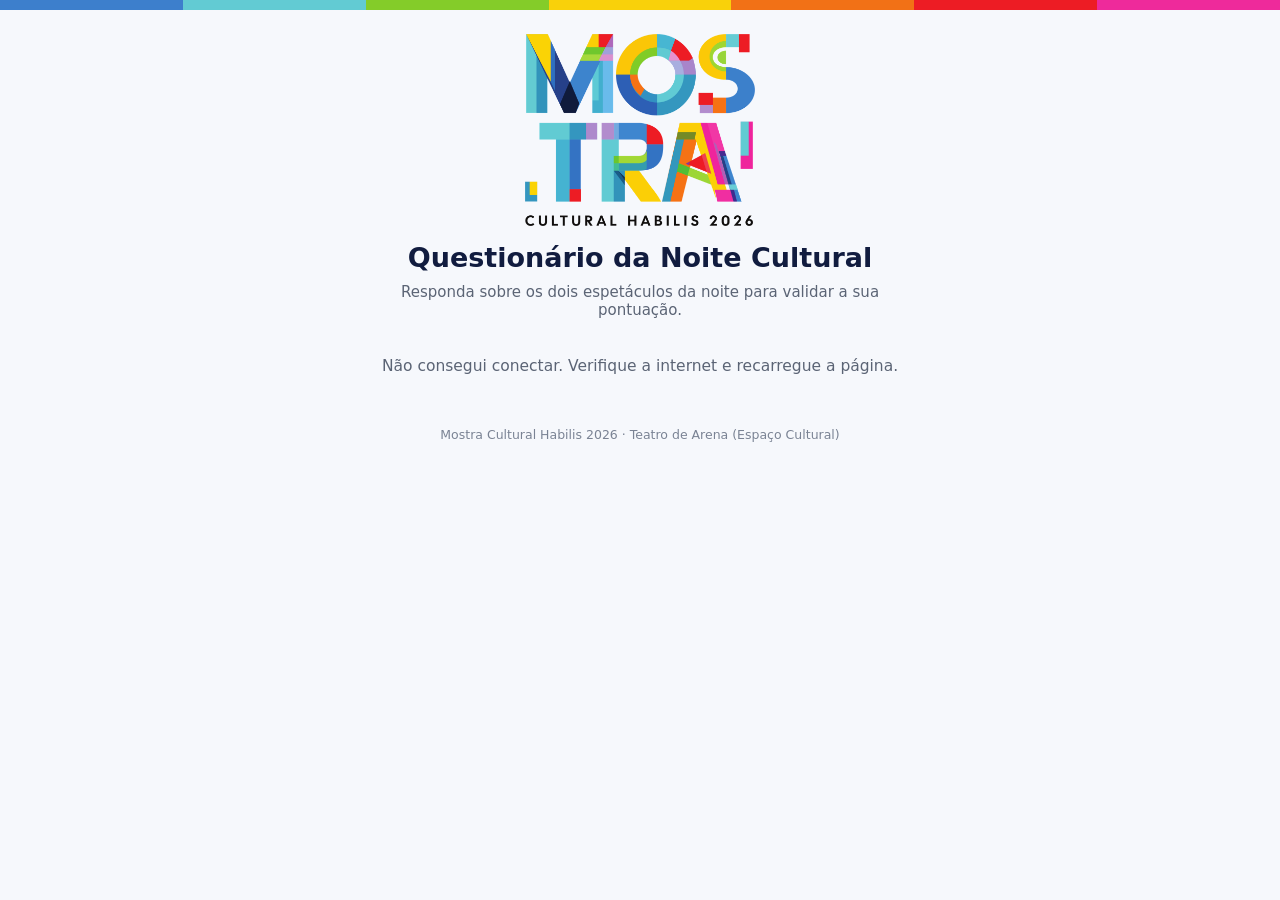
==== mostra/index.html @ ea76d3dd "Mostra Cultural 2026: questionário dos espetáculos (mostra/) Co-Authored-By: Claude Fable 5.2 <norep" ====
<!DOCTYPE html>
<html lang="pt-BR">
<head>
<meta charset="utf-8">
<meta name="viewport" content="width=device-width, initial-scale=1">
<meta name="robots" content="noindex, nofollow">
<title>Mostra Cultural Habilis 2026 · Questionário</title>
<style>
  :root { --navy:#111C3F; --blue:#2F62B5; --sky:#3D7FCC; --cyan:#62CBD3; --yel:#F9D10A; --mag:#EE2A9B; --red:#ED1C24; --green:#84CC29; --org:#F27116; --line:#DCE3EF; --ink:#1B2233; --gray:#5B6475; --bg:#F6F8FC; --err:#B3261E; }
  * { box-sizing: border-box; }
  body { margin:0; background:var(--bg); color:var(--ink); font-family: system-ui, -apple-system, "Segoe UI", Roboto, sans-serif; -webkit-text-size-adjust:100%; }
  .bar { display:flex; height:10px; } .bar i { flex:1; }
  main { max-width:600px; margin:0 auto; padding:18px 18px 56px; }
  .logo { display:block; width:230px; max-width:62%; margin:6px auto 0; }
  h1 { text-align:center; font-size:27px; line-height:1.15; margin:16px 0 0; color:var(--navy); font-weight:900; }
  .lead { text-align:center; color:var(--gray); font-size:15px; margin:10px 0 0; }
  section { background:#fff; border:1px solid var(--line); border-radius:18px; padding:18px 16px; margin-top:18px; }
  h2 { font-size:17px; margin:0 0 4px; color:var(--navy); }
  .tag { display:inline-block; font-size:11.5px; font-weight:800; letter-spacing:.14em; color:#fff; border-radius:999px; padding:5px 12px; margin-bottom:8px; }
  .hint { font-size:13.5px; color:var(--gray); margin:0 0 12px; }
  label.f { display:block; font-size:13px; font-weight:700; color:var(--navy); margin:12px 0 5px; }
  label.q { display:block; font-size:15.5px; font-weight:700; color:var(--ink); margin:18px 0 7px; line-height:1.35; }
  label.q b { color:var(--blue); }
  input[type=text], textarea { width:100%; font:inherit; font-size:16px; padding:13px 14px; border:1.5px solid #BFC9DB; border-radius:12px; background:#fff; color:var(--ink); }
  textarea { min-height:84px; resize:vertical; }
  input:focus, textarea:focus, button:focus-visible { outline:3px solid rgba(61,127,204,.45); outline-offset:1px; }
  textarea.bad { border-color:var(--err); background:#FFF6F5; }
  .qe { font-size:13px; color:var(--err); font-weight:600; margin-top:4px; }
  .res { margin-top:8px; display:grid; gap:8px; }
  .res button { text-align:left; font:inherit; padding:12px 14px; border-radius:12px; border:1.5px solid var(--line); background:var(--bg); color:var(--ink); cursor:pointer; min-height:48px; }
  .res button b { display:block; font-size:15.5px; } .res button small { color:var(--gray); font-size:13px; }
  .res button[disabled] { opacity:.55; cursor:not-allowed; }
  .who { display:flex; gap:12px; align-items:center; background:var(--navy); color:#fff; border-radius:14px; padding:14px; }
  .who div { flex:1; min-width:0; } .who b { display:block; font-size:16.5px; } .who small { color:#CFD7EA; font-size:13.5px; }
  .who button { flex:none; background:#fff; color:var(--navy); border:0; border-radius:10px; font:inherit; font-size:13.5px; font-weight:800; padding:10px 12px; min-height:44px; cursor:pointer; }
  .send { width:100%; margin-top:20px; background:var(--blue); color:#fff; border:0; border-radius:14px; font:inherit; font-size:18px; font-weight:900; padding:17px; min-height:56px; cursor:pointer; }
  .send[disabled] { opacity:.6; cursor:wait; }
  .msg { margin-top:14px; padding:12px 14px; border-radius:12px; background:#FCE8E6; color:var(--err); font-size:14.5px; font-weight:600; }
  .big { text-align:center; padding:30px 18px; }
  .big svg { width:72px; height:72px; }
  .big h2 { font-size:23px; margin-top:12px; }
  .big p { color:var(--gray); font-size:15.5px; margin:8px 0 0; }
  .count { display:flex; justify-content:center; gap:10px; margin-top:18px; }
  .count div { background:var(--navy); color:#fff; border-radius:12px; padding:10px 0; width:72px; }
  .count b { display:block; font-size:26px; font-weight:900; line-height:1.1; font-variant-numeric: tabular-nums; } .count span { font-size:11px; letter-spacing:.08em; color:#CFD7EA; }
  .clock { text-align:center; font-size:13px; color:var(--gray); margin-top:14px; }
  .rules { text-align:left; margin:16px 0 0; padding-left:20px; color:var(--ink); font-size:14.5px; } .rules li { margin-bottom:6px; }
  .foot { text-align:center; font-size:12.5px; color:#7A8394; margin-top:22px; }
  [hidden] { display:none !important; }
</style>
</head>
<body>
<div class="bar" aria-hidden="true"><i style="background:#3D7FCC"></i><i style="background:#62CBD3"></i><i style="background:#84CC29"></i><i style="background:#F9D10A"></i><i style="background:#F27116"></i><i style="background:#ED1C24"></i><i style="background:#EE2A9B"></i></div>
<main>
  <img class="logo" src="logo.png" alt="Mostra Cultural Habilis 2026">
  <h1>Questionário da Noite Cultural</h1>
  <p class="lead" id="lead">Responda sobre os dois espetáculos da noite para validar a sua pontuação.</p>

  <div id="loading" class="big" role="status"><p>Carregando…</p></div>

  <section id="before" class="big" hidden>
    <svg viewBox="0 0 24 24" fill="none" stroke="#2F62B5" stroke-width="1.6" stroke-linecap="round" stroke-linejoin="round" aria-hidden="true"><circle cx="12" cy="12" r="9.5"/><path d="M12 6.5V12l3.5 2.2"/></svg>
    <h2>O questionário abre às 20h</h2>
    <p>Sexta-feira, 27/11/2026, das 20h às 22h30. Esta página libera as perguntas sozinha quando chegar a hora.</p>
    <div class="count" aria-live="off"><div><b id="cd">0</b><span>DIAS</span></div><div><b id="ch">00</b><span>HORAS</span></div><div><b id="cm">00</b><span>MIN</span></div><div><b id="cs">00</b><span>SEG</span></div></div>
    <ul class="rules">
      <li>Só responde quem é aluno Habilis: você vai escolher o seu nome na lista da escola.</li>
      <li>São 10 perguntas abertas, 5 sobre cada espetáculo.</li>
      <li>Cada aluno responde uma única vez.</li>
      <li>A pontuação só vale depois da validação das respostas.</li>
    </ul>
  </section>

  <section id="closed" class="big" hidden>
    <svg viewBox="0 0 24 24" fill="none" stroke="#111C3F" stroke-width="1.6" stroke-linecap="round" stroke-linejoin="round" aria-hidden="true"><rect x="4" y="10" width="16" height="11" rx="2"/><path d="M8 10V7a4 4 0 0 1 8 0v3"/></svg>
    <h2>Questionário encerrado</h2>
    <p>O prazo terminou às 22h30 de 27/11/2026. Obrigado por participar da Mostra Cultural Habilis!</p>
  </section>

  <section id="done" class="big" hidden>
    <svg viewBox="0 0 24 24" fill="none" stroke="#5FA313" stroke-width="1.8" stroke-linecap="round" stroke-linejoin="round" aria-hidden="true"><circle cx="12" cy="12" r="9.5"/><path d="M7.5 12.5l3 3 6-6.5"/></svg>
    <h2>Respostas enviadas!</h2>
    <p id="doneTxt">Suas respostas foram registradas. A pontuação será confirmada depois da validação.</p>
  </section>

  <form id="form" hidden novalidate>
    <section>
      <span class="tag" style="background:#111C3F">IDENTIFICAÇÃO</span>
      <h2>Quem é você?</h2>
      <div id="pick">
        <p class="hint">Digite pelo menos 3 letras do seu nome e toque nele na lista. Só alunos cadastrados no Habilis podem responder.</p>
        <label class="f" for="q">Seu nome</label>
        <input type="text" id="q" autocomplete="off" autocapitalize="words" spellcheck="false" placeholder="Ex.: Maria Clara">
        <div class="res" id="res" aria-live="polite"></div>
      </div>
      <div id="chosen" hidden>
        <div class="who"><div><b id="cNome"></b><small id="cInfo"></small></div><button type="button" id="change">Trocar</button></div>
      </div>
    </section>

    <section>
      <span class="tag" style="background:#2F62B5">QUESTIONÁRIO 1 · HABILIS SUL</span>
      <h2>"Os desejos de Catirina"</h2>
      <p class="hint">Responda com suas palavras, em frases que façam sentido.</p>
      <div id="q1"></div>
    </section>

    <section>
      <span class="tag" style="background:#EE2A9B">QUESTIONÁRIO 2 · HABILIS BESSA</span>
      <h2>"Ser(tão) Habilis"</h2>
      <p class="hint">Responda com suas palavras, em frases que façam sentido.</p>
      <div id="q2"></div>
    </section>

    <div class="msg" id="msg" role="alert" hidden></div>
    <button class="send" id="send" type="submit">Enviar minhas respostas</button>
    <p class="clock" id="clock"></p>
  </form>
  <p class="foot">Mostra Cultural Habilis 2026 · Teatro de Arena (Espaço Cultural)</p>
</main>

<script>
(function () {
  var URL_ = 'https://lnwkkomjfidfqqsxtznd.supabase.co/rest/v1/rpc/';
  var KEY = 'sb_publishable_RxhWn58mcZ4SEuSzBndCwA_ULthNrjp';
  var Q = [
    'No início da peça, o narrador apresenta os nomes de três personagens. Quais são eles?',
    'Qual foi o primeiro desejo de Catirina?',
    'Segundo o espetáculo "Os desejos de Catirina", quem é a Comadre Fulozinha?',
    'Qual foi o segundo desejo de Catirina?',
    'Quem é o Nego d\'água, apresentado na peça?',
    'Quais os nomes das três irmãs protagonistas da trama?',
    'Por qual apelido carinhoso Dorinha chamava o Cabo Anchieta?',
    'Com qual objetivo o Coronel Adamastor convidou Raimundo Caça-Rato para passar uns dias em sua casa?',
    'Por qual razão o casamento de Jurema e de Pierre Ariosto não aconteceu?',
    'Qual o nome da cidade vizinha à Quengo Quente, onde fica localizada a escola Habilis, escola na qual a filha do delegado estudou?'
  ];
  var $ = function (id) { return document.getElementById(id); };
  var sel = null, timer = null, seq = 0, off = 0, abre = 0, fecha = 0, state = 'loading', sent = false;

  function rpc(fn, body) {
    return fetch(URL_ + fn, { method: 'POST', headers: { apikey: KEY, Authorization: 'Bearer ' + KEY, 'Content-Type': 'application/json' }, body: JSON.stringify(body || {}) })
      .then(function (r) { if (!r.ok) throw new Error('http ' + r.status); return r.json(); });
  }
  function show(id) { ['loading', 'before', 'closed', 'done', 'form'].forEach(function (x) { $(x).hidden = x !== id; }); $('lead').hidden = id === 'done' || id === 'closed'; state = id; }
  function store(k, v) { try { if (v === undefined) return localStorage.getItem(k); localStorage.setItem(k, v); } catch (e) { return null; } }
  function err(t) { $('msg').textContent = t; $('msg').hidden = !t; }
  function now() { return Date.now() + off; }
  function p2(n) { return (n < 10 ? '0' : '') + n; }

  // same checks the server applies: the text has to look like real words
  function logico(t) {
    var s = (t || '').trim().toLowerCase().normalize('NFD').replace(/[̀-ͯ]/g, '').replace(/\s+/g, ' ');
    if (s.length < 3 || t.length > 600) return false;
    var l = s.replace(/[^a-z]/g, ''); if (l.length < 3) return false;
    if (l.length / s.replace(/ /g, '').length < 0.6) return false;
    var v = l.replace(/[^aeiou]/g, '').length / l.length; if (v < 0.2 || v > 0.85) return false;
    if (/(.)\1\1\1/.test(s)) return false;
    if (/[bcdfghjklmnpqrstvwxyz]{6,}/.test(l)) return false;
    if (/^(.{1,3})\1{2,}$/.test(l)) return false;
    return true;
  }

  // questions
  Q.forEach(function (txt, i) {
    var box = $(i < 5 ? 'q1' : 'q2');
    var lb = document.createElement('label'); lb.className = 'q'; lb.htmlFor = 'r' + i;
    var n = document.createElement('b'); n.textContent = (i % 5 + 1) + '. '; lb.appendChild(n); lb.appendChild(document.createTextNode(txt));
    var ta = document.createElement('textarea'); ta.id = 'r' + i; ta.maxLength = 600; ta.setAttribute('autocapitalize', 'sentences');
    var e = document.createElement('div'); e.className = 'qe'; e.id = 'e' + i; e.hidden = true; e.textContent = 'Escreva uma resposta com palavras de verdade (pelo menos 3 letras).';
    ta.value = store('mostra26_r' + i) || '';
    ta.addEventListener('input', function () { store('mostra26_r' + i, ta.value); if (ta.classList.contains('bad') && logico(ta.value)) { ta.classList.remove('bad'); ta.removeAttribute('aria-invalid'); e.hidden = true; } });
    box.appendChild(lb); box.appendChild(ta); box.appendChild(e);
  });
  function mark(i, bad) { var ta = $('r' + i); ta.classList.toggle('bad', bad); if (bad) ta.setAttribute('aria-invalid', 'true'); else ta.removeAttribute('aria-invalid'); $('e' + i).hidden = !bad; }

  // name search (school roster only)
  function render(rows) {
    var box = $('res'); box.textContent = '';
    if (!rows.length) { var p = document.createElement('p'); p.className = 'hint'; p.textContent = 'Nenhum aluno encontrado com esse nome. Confira a grafia. Se o seu nome não aparecer, procure a coordenação.'; box.appendChild(p); return; }
    rows.forEach(function (r) {
      var b = document.createElement('button'); b.type = 'button';
      var n = document.createElement('b'); n.textContent = r.nome;
      var s = document.createElement('small'); s.textContent = r.turma + ' · Unidade ' + r.unidade + (r.ja_respondeu ? ' · já respondeu' : '');
      b.appendChild(n); b.appendChild(s); b.disabled = !!r.ja_respondeu;
      b.addEventListener('click', function () { sel = r; $('cNome').textContent = r.nome; $('cInfo').textContent = r.turma + ' · Unidade ' + r.unidade; $('pick').hidden = true; $('chosen').hidden = false; err(''); });
      box.appendChild(b);
    });
  }
  $('q').addEventListener('input', function () {
    var v = this.value.trim(); clearTimeout(timer);
    if (v.length < 3) { $('res').textContent = ''; return; }
    timer = setTimeout(function () {
      var my = ++seq;
      rpc('mostra_buscar', { q: v }).then(function (rows) { if (my === seq) render(rows); }).catch(function () { if (my === seq) { $('res').textContent = ''; err('Não consegui buscar os nomes. Verifique a internet e tente de novo.'); } });
    }, 280);
  });
  $('change').addEventListener('click', function () { sel = null; $('chosen').hidden = true; $('pick').hidden = false; $('q').focus(); });

  // submit
  $('form').addEventListener('submit', function (ev) {
    ev.preventDefault(); err('');
    if (!sel) { err('Procure e selecione o seu nome na lista de alunos.'); $('q').scrollIntoView({ block: 'center', behavior: 'smooth' }); return; }
    var resp = [], first = -1;
    for (var i = 0; i < 10; i++) { var v = $('r' + i).value.trim(); resp.push(v); var bad = !logico(v); mark(i, bad); if (bad && first < 0) first = i; }
    if (first >= 0) { err('Há respostas em branco ou sem sentido. Corrija as perguntas marcadas em vermelho.'); $('r' + first).focus(); $('r' + first).scrollIntoView({ block: 'center', behavior: 'smooth' }); return; }
    var btn = $('send'); btn.disabled = true; btn.textContent = 'Enviando…';
    rpc('mostra_responder', { p_aluno: sel.id, p_respostas: resp }).then(function (r) {
      if (r === 'ok') { sent = true; store('mostra26_ok', sel.nome); for (var k = 0; k < 10; k++) store('mostra26_r' + k, ''); $('doneTxt').textContent = sel.nome + ', suas respostas foram registradas. A pontuação será confirmada depois da validação.'; show('done'); window.scrollTo(0, 0); return; }
      btn.disabled = false; btn.textContent = 'Enviar minhas respostas';
      if (r === 'fechado') { show('closed'); window.scrollTo(0, 0); return; }
      if (r === 'antes') { show('before'); window.scrollTo(0, 0); return; }
      if (r === 'duplicado') return err('Já existem respostas registradas no seu nome. Cada aluno responde uma única vez.');
      if (typeof r === 'string' && r.indexOf('invalido:') === 0) { var n = parseInt(r.split(':')[1], 10) - 1; mark(n, true); $('r' + n).focus(); $('r' + n).scrollIntoView({ block: 'center', behavior: 'smooth' }); return err('Uma resposta não foi aceita. Reescreva a pergunta marcada em vermelho com palavras de verdade.'); }
      err('Não foi possível registrar. Confira os campos e tente de novo.');
    }).catch(function () { btn.disabled = false; btn.textContent = 'Enviar minhas respostas'; err('Falha de conexão. Suas respostas continuam na tela: verifique a internet e toque em Enviar novamente.'); });
  });

  // clock: server time decides what is shown; the server also enforces the window
  function tick() {
    var t = now();
    if (sent || state === 'done') return;
    if (t >= fecha) { if (state !== 'closed') show('closed'); return; }
    if (t < abre) {
      if (state !== 'before') show('before');
      var d = Math.max(0, Math.floor((abre - t) / 1000));
      $('cd').textContent = Math.floor(d / 86400); $('ch').textContent = p2(Math.floor(d % 86400 / 3600)); $('cm').textContent = p2(Math.floor(d % 3600 / 60)); $('cs').textContent = p2(d % 60);
      return;
    }
    if (state !== 'form') show('form');
    var left = Math.floor((fecha - t) / 60000);
    $('clock').textContent = left >= 60 ? 'O questionário fecha às 22h30.' : (left > 0 ? 'Faltam ' + left + ' min para o encerramento (22h30).' : 'Menos de 1 minuto para o encerramento.');
  }
  function start() {
    rpc('mostra_status').then(function (s) {
      off = new Date(s.agora).getTime() - Date.now(); abre = new Date(s.abre).getTime(); fecha = new Date(s.fecha).getTime();
      var ok = store('mostra26_ok');
      if (ok && now() >= abre) { $('doneTxt').textContent = ok + ', suas respostas já foram registradas neste aparelho. A pontuação será confirmada depois da validação.'; show('done'); return; }
      tick(); setInterval(tick, 1000);
    }).catch(function () { $('loading').innerHTML = '<p>Não consegui conectar. Verifique a internet e recarregue a página.</p>'; setTimeout(start, 5000); });
  }
  start();
})();
</script>
</body>
</html>
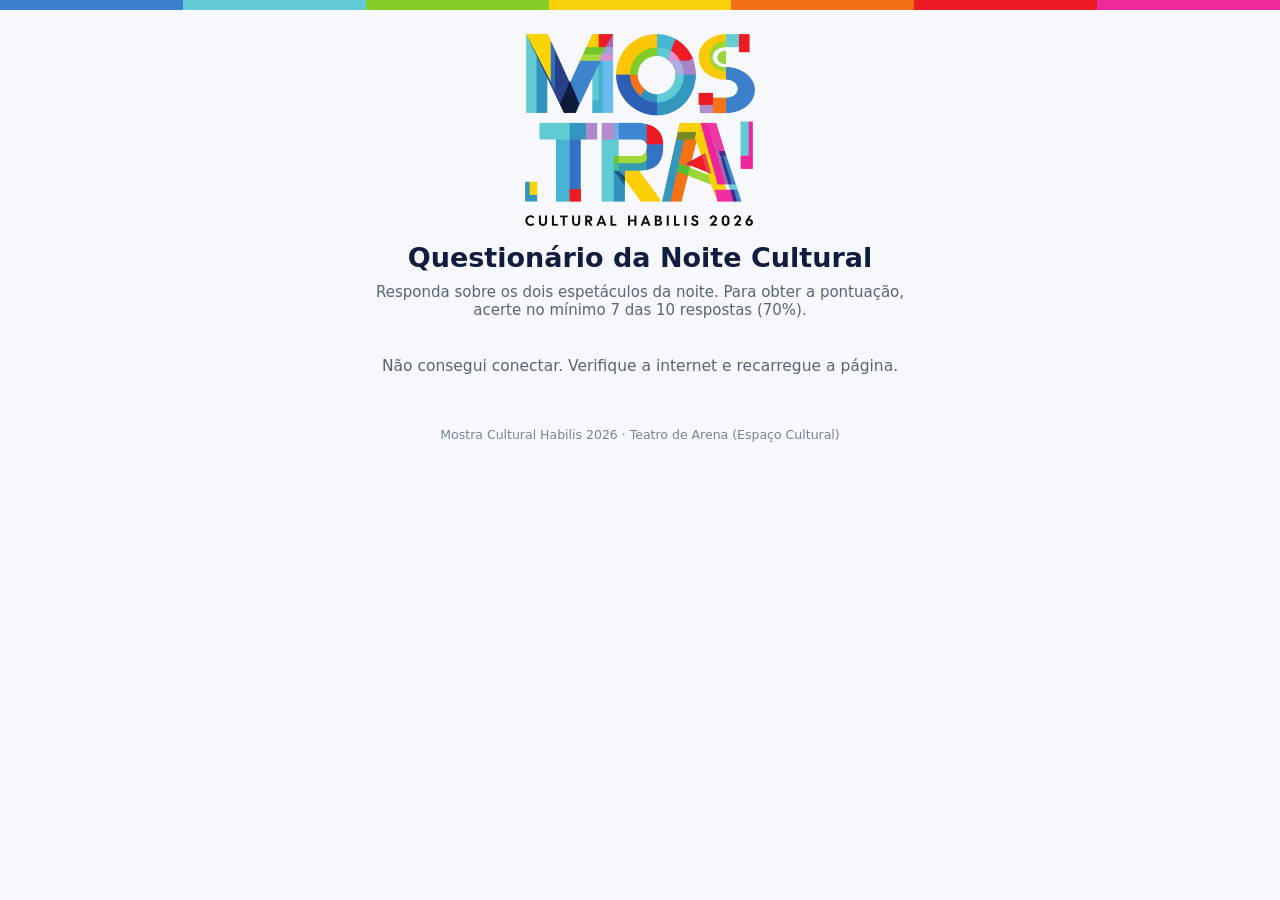
==== commit b1f49ae1: "Mostra Cultural: aviso do mínimo de 70% de acertos Co-Authored-By: Claude Fable 5.2 <noreply@anthrop" ====
--- a/mostra/index.html
+++ b/mostra/index.html
@@ -54,19 +54,20 @@
 <main>
   <img class="logo" src="logo.png" alt="Mostra Cultural Habilis 2026">
   <h1>Questionário da Noite Cultural</h1>
-  <p class="lead" id="lead">Responda sobre os dois espetáculos da noite para validar a sua pontuação.</p>
+  <p class="lead" id="lead">Responda sobre os dois espetáculos da noite. Para obter a pontuação, acerte no mínimo 7 das 10 respostas (70%).</p>
 
   <div id="loading" class="big" role="status"><p>Carregando…</p></div>
 
   <section id="before" class="big" hidden>
     <svg viewBox="0 0 24 24" fill="none" stroke="#2F62B5" stroke-width="1.6" stroke-linecap="round" stroke-linejoin="round" aria-hidden="true"><circle cx="12" cy="12" r="9.5"/><path d="M12 6.5V12l3.5 2.2"/></svg>
-    <h2>O questionário abre às 20h</h2>
-    <p>Sexta-feira, 27/11/2026, das 20h às 22h30. Esta página libera as perguntas sozinha quando chegar a hora.</p>
+    <h2>O questionário abre às 21h</h2>
+    <p>Sexta-feira, 27/11/2026, das 21h às 22h30. Esta página libera as perguntas sozinha quando chegar a hora.</p>
     <div class="count" aria-live="off"><div><b id="cd">0</b><span>DIAS</span></div><div><b id="ch">00</b><span>HORAS</span></div><div><b id="cm">00</b><span>MIN</span></div><div><b id="cs">00</b><span>SEG</span></div></div>
     <ul class="rules">
       <li>Só responde quem é aluno Habilis: você vai escolher o seu nome na lista da escola.</li>
       <li>São 10 perguntas abertas, 5 sobre cada espetáculo.</li>
       <li>Cada aluno responde uma única vez.</li>
+      <li>Para obter a pontuação, é preciso acertar no mínimo 70% do questionário: 7 das 10 respostas.</li>
       <li>A pontuação só vale depois da validação das respostas.</li>
     </ul>
   </section>
@@ -74,7 +75,7 @@
   <section id="closed" class="big" hidden>
     <svg viewBox="0 0 24 24" fill="none" stroke="#111C3F" stroke-width="1.6" stroke-linecap="round" stroke-linejoin="round" aria-hidden="true"><rect x="4" y="10" width="16" height="11" rx="2"/><path d="M8 10V7a4 4 0 0 1 8 0v3"/></svg>
     <h2>Questionário encerrado</h2>
-    <p>O prazo terminou às 22h30 de 27/11/2026. Obrigado por participar da Mostra Cultural Habilis!</p>
+    <p>O prazo de respostas terminou. Obrigado por participar da Mostra Cultural Habilis!</p>
   </section>
 
   <section id="done" class="big" hidden>
@@ -228,8 +229,7 @@
       return;
     }
     if (state !== 'form') show('form');
-    var left = Math.floor((fecha - t) / 60000);
-    $('clock').textContent = left >= 60 ? 'O questionário fecha às 22h30.' : (left > 0 ? 'Faltam ' + left + ' min para o encerramento (22h30).' : 'Menos de 1 minuto para o encerramento.');
+    $('clock').textContent = 'Envie suas respostas até as 22h30. Mínimo para pontuar: 7 acertos em 10.';
   }
   function start() {
     rpc('mostra_status').then(function (s) {
